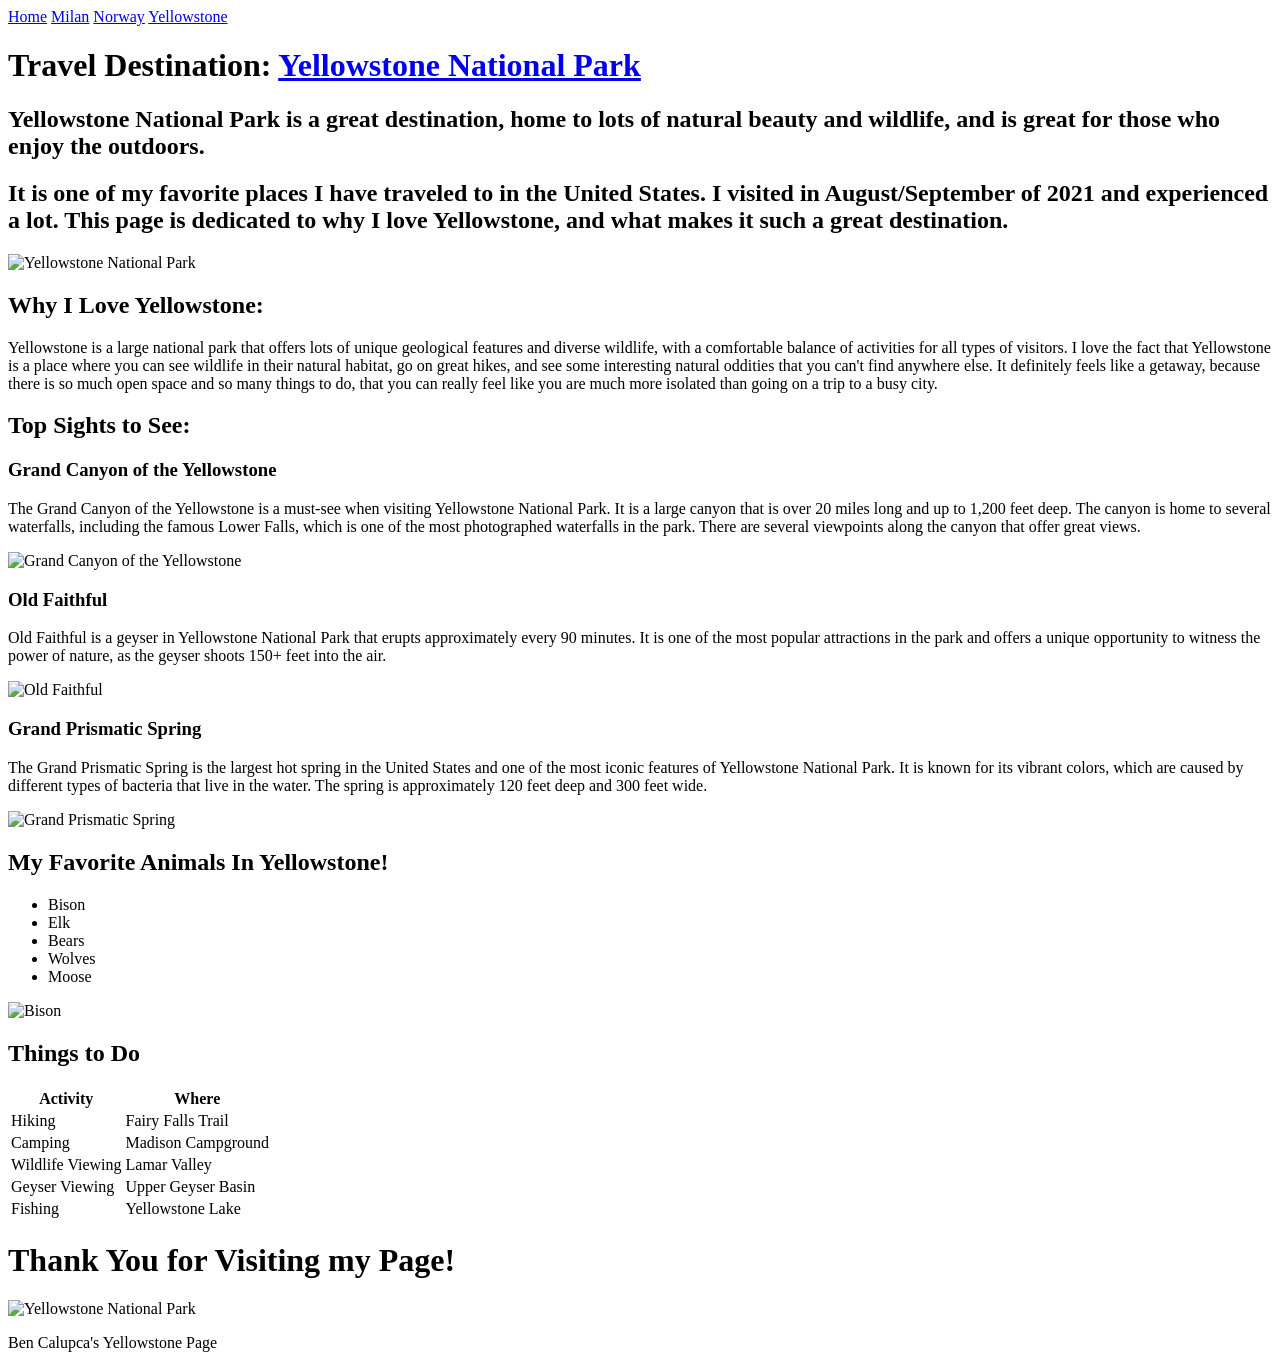
==== ben.html @ 64c8c4c6 "Add files via upload" ====
<!DOCTYPE html>
<html lang="en">
<head>
    <meta charset="UTF-8">
    <meta name="viewport" content="width=device-width, initial-scale=1.0">
    <title>Yellowstone National Park</title>
    <link rel="stylesheet" href="style/style3.css">
</head>
<body>
    <header>
        <nav>
            <a href="index.html">Home</a>
            <a href="malka.html">Milan</a>
            <a href="julianna.html">Norway</a>
            <a href="ben.html">Yellowstone</a>
        </nav>
    </header>

    <main>
        <h1> Travel Destination: <a href="https://www.nps.gov/yell/">Yellowstone National Park</a> </h1>
        <h2> Yellowstone National Park is a great destination, home to lots of natural beauty and wildlife, and is great for those
        who enjoy the outdoors. </h2>
   
        <h2>  It is one of my favorite places I have traveled to in the United States. I visited in August/September of 2021
        and experienced a lot. This page is dedicated to why I love Yellowstone, and what makes it such a great destination.
        </h2>

        <img src="Images/img_6883.jpg" alt="Yellowstone National Park" width="600" height="400"> 


        <h2> Why I Love Yellowstone: </h2>
        <p> Yellowstone is a large national park that offers lots of unique geological features and diverse wildlife, with a comfortable balance of activities for all types of visitors.
            I love the fact that Yellowstone is a place where you can see wildlife in their natural habitat, go on great hikes, and see some interesting natural oddities that you can't find anywhere else.
            It definitely feels like a  getaway, because there is so much open space and so many things to do, that you can really feel like you are much more isolated than going on a trip to a busy city.

        </p>
            
        <h2> Top Sights to See: </h2>

        <h3> Grand Canyon of the Yellowstone </h3>
        <p> The Grand Canyon of the Yellowstone is a must-see when visiting Yellowstone National Park. It is a large canyon that is over 20 miles long and up to 1,200 feet deep. The canyon is home to several waterfalls, including the famous Lower Falls, which is one of the most photographed waterfalls in the park. There are several viewpoints along the canyon that offer great views. </p>
        <img src="Images/PXL_20210831_223225063_Original.jpg" alt="Grand Canyon of the Yellowstone" width="600" height="400">

        <h3> Old Faithful </h3>
        <p> Old Faithful is a geyser in Yellowstone National Park that erupts approximately every 90 minutes. It is one of the most popular attractions in the park and offers a unique opportunity to witness the power of nature, as the geyser shoots 150+ feet into the air. </p>
        <img src="Images/931BDE58-7A35-4432-9E69-FCC26DFB698B_Original.jpg" alt="Old Faithful" width="600" height="800">

        <h3> Grand Prismatic Spring </h3>
        <p> The Grand Prismatic Spring is the largest hot spring in the United States and one of the most iconic features of Yellowstone National Park. It is known for its vibrant colors, which are caused by different types of bacteria that live in the water. The spring is approximately 120 feet deep and 300 feet wide. </p>
        <img src="Images/IMG_1978_Original.JPG" alt="Grand Prismatic Spring" width="600" height="800">

        <h2> My Favorite Animals In Yellowstone! </h2>

        <ul>
        <li> Bison </li>
        <li> Elk </li>
        <li>  Bears </li>
        <li> Wolves </li>
        <li> Moose</li>
        </ul>


        <img src="Images/IMG_2053_Original.JPG" alt="Bison" width="600" height="800">

        <h2>Things to Do</h2>
        <table>
            <tr>
                <th>Activity</th>
                <th>Where</th>
            </tr>
            <tr>
                <td>Hiking</td>
                <td>Fairy Falls Trail</td>
            </tr>
            <tr>
                <td>Camping</td>
                <td>Madison Campground</td>
            </tr>
            <tr>
                <td>Wildlife Viewing</td>
                <td>Lamar Valley</td>
            </tr>
            <tr>
                <td>Geyser Viewing</td>
                <td>Upper Geyser Basin</td>
            </tr>
            <tr>
                <td>Fishing</td>
                <td>Yellowstone Lake</td>
            </tr>
        </table>

        <h1> Thank You for Visiting my Page!</h1>
        <img src="Images/IMG_2058_Original.JPG" alt="Yellowstone National Park" width="600" height="800">


<footer>
    <p> Ben Calupca's Yellowstone Page </p>
</footer>
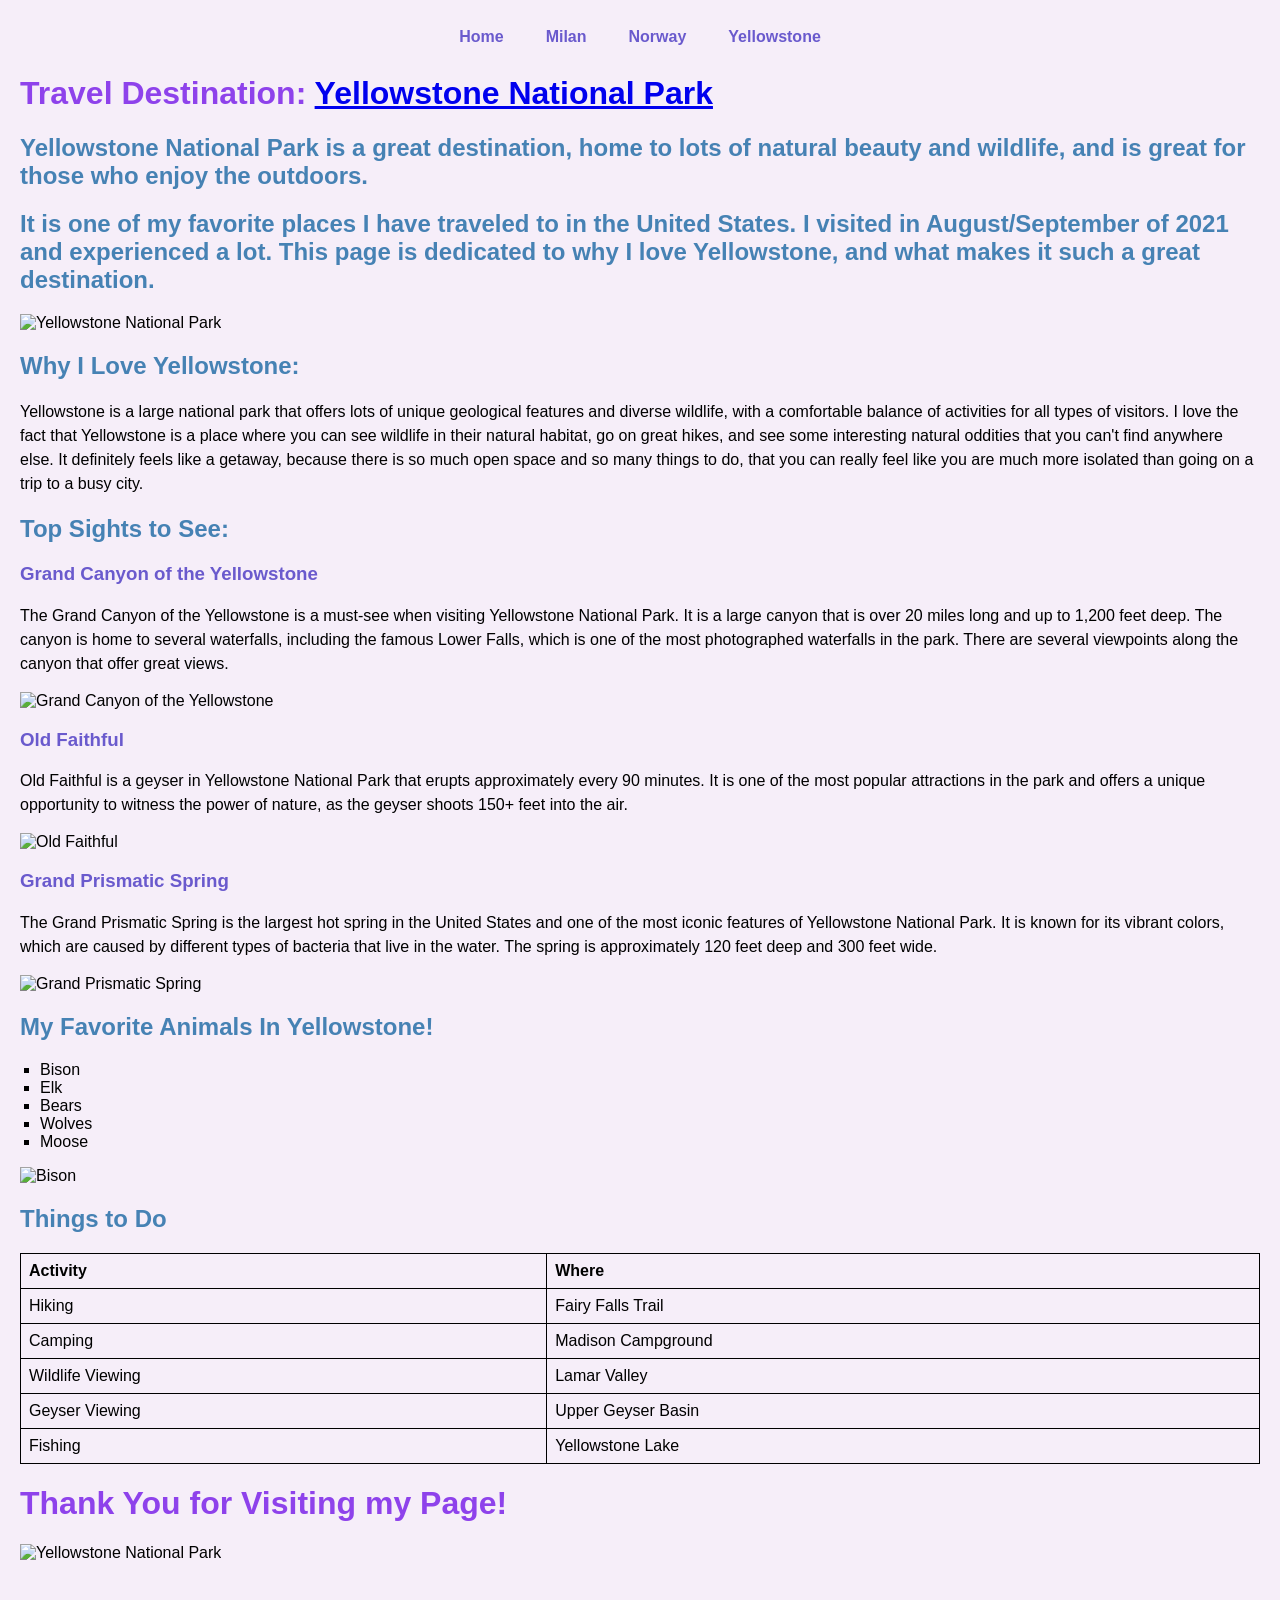
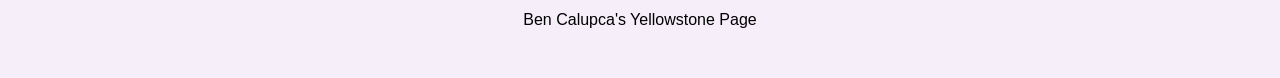
==== commit 04972d32: "Add files via upload" ====
--- a/ben.html
+++ b/ben.html
@@ -25,7 +25,7 @@
         and experienced a lot. This page is dedicated to why I love Yellowstone, and what makes it such a great destination.
         </h2>
 
-        <img src="Images/img_6883.jpg" alt="Yellowstone National Park" width="600" height="400"> 
+        <img src="images2/img_6883.jpg" alt="Yellowstone National Park" width="600" height="400"> 
 
 
         <h2> Why I Love Yellowstone: </h2>
@@ -39,15 +39,15 @@
 
         <h3> Grand Canyon of the Yellowstone </h3>
         <p> The Grand Canyon of the Yellowstone is a must-see when visiting Yellowstone National Park. It is a large canyon that is over 20 miles long and up to 1,200 feet deep. The canyon is home to several waterfalls, including the famous Lower Falls, which is one of the most photographed waterfalls in the park. There are several viewpoints along the canyon that offer great views. </p>
-        <img src="Images/PXL_20210831_223225063_Original.jpg" alt="Grand Canyon of the Yellowstone" width="600" height="400">
+        <img src="images2/PXL_20210831_223225063_Original.jpg" alt="Grand Canyon of the Yellowstone" width="600" height="400">
 
         <h3> Old Faithful </h3>
         <p> Old Faithful is a geyser in Yellowstone National Park that erupts approximately every 90 minutes. It is one of the most popular attractions in the park and offers a unique opportunity to witness the power of nature, as the geyser shoots 150+ feet into the air. </p>
-        <img src="Images/931BDE58-7A35-4432-9E69-FCC26DFB698B_Original.jpg" alt="Old Faithful" width="600" height="800">
+        <img src="images2/931BDE58-7A35-4432-9E69-FCC26DFB698B_Original.jpg" alt="Old Faithful" width="600" height="800">
 
         <h3> Grand Prismatic Spring </h3>
         <p> The Grand Prismatic Spring is the largest hot spring in the United States and one of the most iconic features of Yellowstone National Park. It is known for its vibrant colors, which are caused by different types of bacteria that live in the water. The spring is approximately 120 feet deep and 300 feet wide. </p>
-        <img src="Images/IMG_1978_Original.JPG" alt="Grand Prismatic Spring" width="600" height="800">
+        <img src="images2/IMG_1978_Original.JPG" alt="Grand Prismatic Spring" width="600" height="800">
 
         <h2> My Favorite Animals In Yellowstone! </h2>
 
@@ -60,7 +60,7 @@
         </ul>
 
 
-        <img src="Images/IMG_2053_Original.JPG" alt="Bison" width="600" height="800">
+        <img src="images2/IMG_2053_Original.JPG" alt="Bison" width="600" height="800">
 
         <h2>Things to Do</h2>
         <table>
@@ -91,7 +91,7 @@
         </table>
 
         <h1> Thank You for Visiting my Page!</h1>
-        <img src="Images/IMG_2058_Original.JPG" alt="Yellowstone National Park" width="600" height="800">
+        <img src="images2/IMG_2058_Original.JPG" alt="Yellowstone National Park" width="600" height="800">
 
 
 <footer>
--- a/style/style3.css
+++ b/style/style3.css
@@ -0,0 +1,119 @@
+/*  Base  */
+body {
+    background-color: #f6eef9;
+    font-family: Arial, sans-serif;
+    margin: 20px;
+}
+
+/*  Headings and text  */
+h1 {
+    color: #8e42eb;
+}
+
+h2 {
+    color: #4682b4;
+}
+
+h3 {
+    color: #6a5acd;
+}
+
+p {
+    font-size: 16px;
+    line-height: 1.5;
+}
+
+/*  Navigation  */
+nav {
+    display: flex;
+    justify-content: center;
+    flex-wrap: wrap;
+    gap: 10px;
+}
+
+nav a {
+    color: #6a5acd;
+    font-weight: bold;
+    text-decoration: none;
+    padding: 8px 16px;
+}
+
+nav a:hover {
+    background-color: #8e42eb;
+    color: white;
+}
+
+/*  Lists  */
+ul {
+    list-style-type: square;
+    padding-left: 20px;
+}
+
+/*  Table  */
+table {
+    width: 100%;
+    border-collapse: collapse;
+    margin-top: 20px;
+}
+
+th, td {
+    border: 1px solid #000000;
+    padding: 8px;
+    text-align: left;
+}
+
+th {
+    background-color: #f6eef9;
+}
+
+/*  Images  */
+img {
+    max-width: 100%;
+    height: auto;
+}
+
+/*  Top Sights (Flexbox)  */
+.flex-container {
+    display: flex;
+    flex-wrap: wrap;
+    gap: 20px;
+}
+
+.flex-item {
+    flex: 1 1 calc(33.333% - 20px);
+    box-sizing: border-box;
+}
+
+.flex-item img {
+    width: 100%;
+    height: 350px;
+    object-fit: cover;
+}
+
+/*  Footer  */
+footer {
+    text-align: center;
+    margin-top: 20px;
+    padding: 10px;
+    background-color: #f6eef9;
+}
+
+/*  Responsive (screens under 700px)  */
+@media (max-width: 700px) {
+    body {
+        margin: 10px;
+    }
+
+    h1 {
+        font-size: 26px;
+    }
+
+    nav {
+        flex-direction: column;
+        align-items: center;
+    }
+
+    .flex-item {
+        flex: 1 1 100%;
+    }
+}
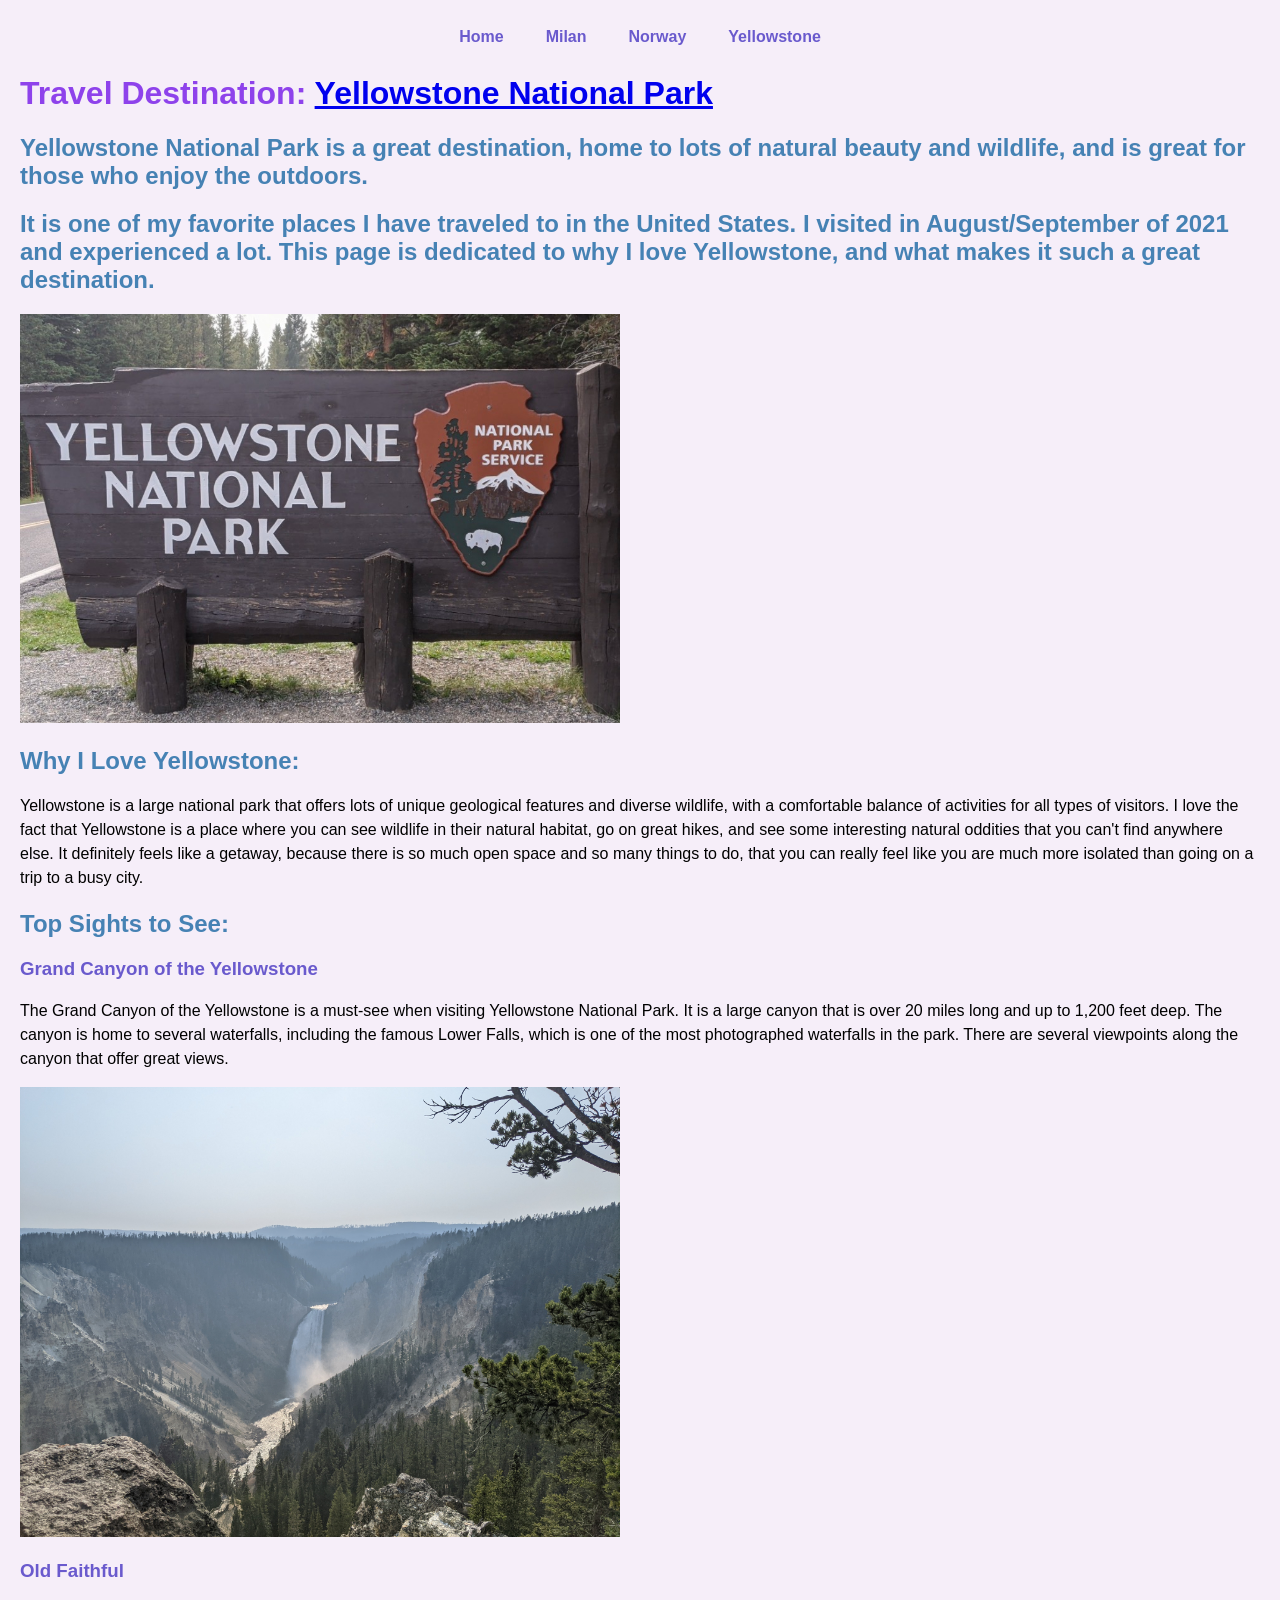
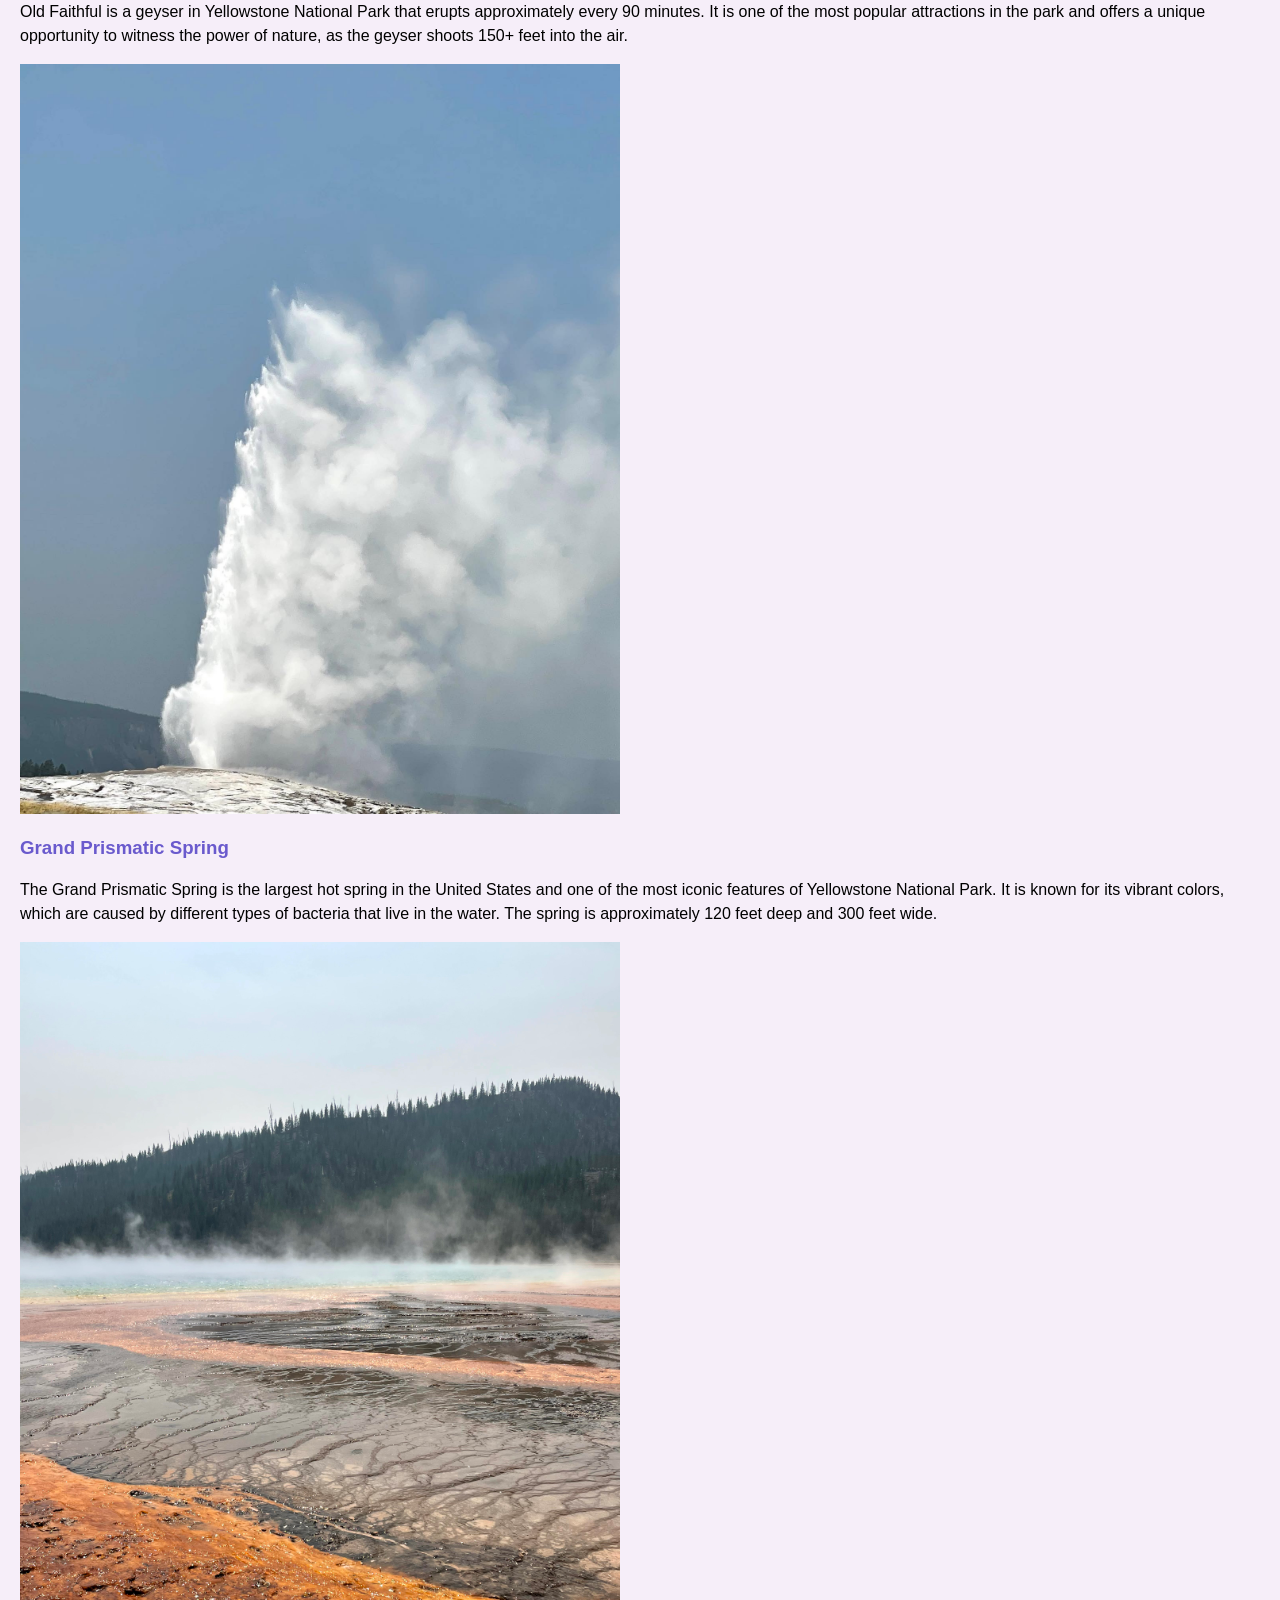
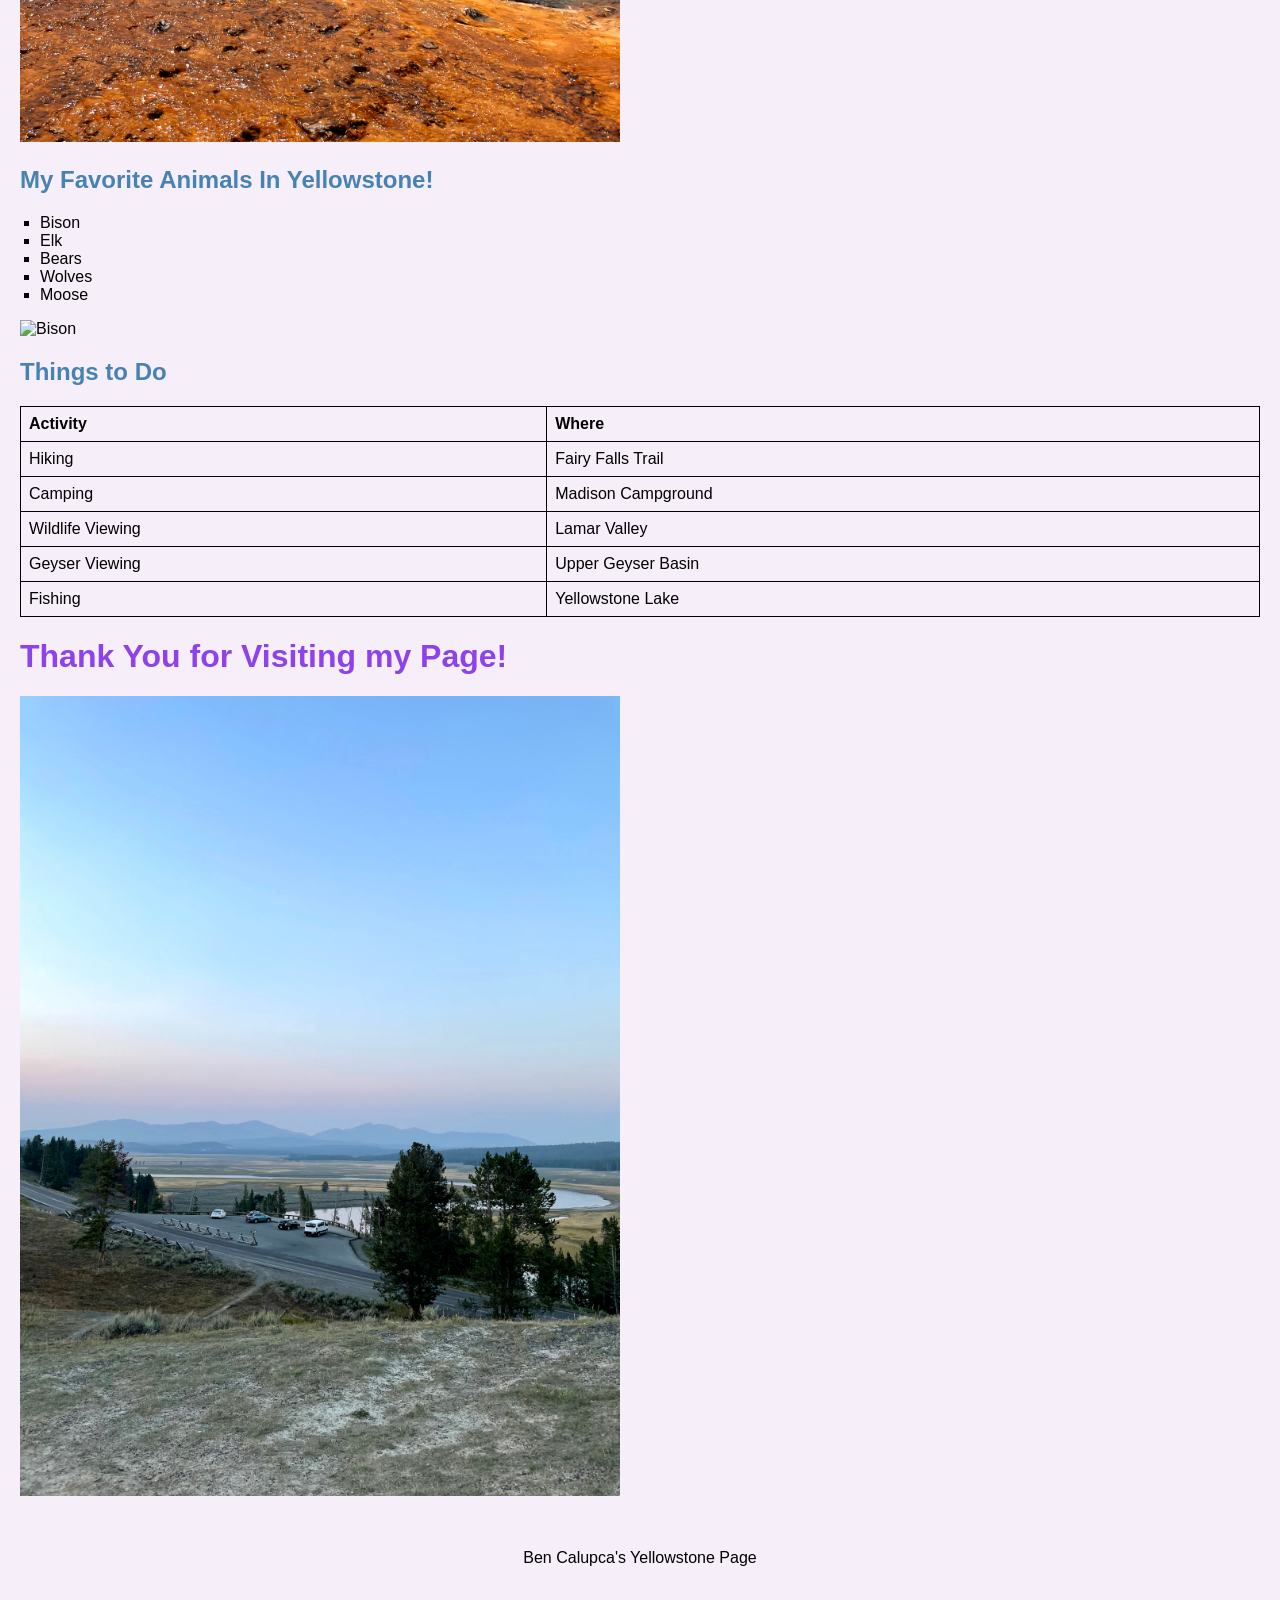
==== commit fc7d2933: "Add files via upload" ====
--- a/ben.html
+++ b/ben.html
@@ -25,7 +25,7 @@
         and experienced a lot. This page is dedicated to why I love Yellowstone, and what makes it such a great destination.
         </h2>
 
-        <img src="images2/img_6883.jpg" alt="Yellowstone National Park" width="600" height="400"> 
+        <img src="images2/IMG_6883.jpg" alt="Yellowstone National Park" width="600" height="400"> 
 
 
         <h2> Why I Love Yellowstone: </h2>
